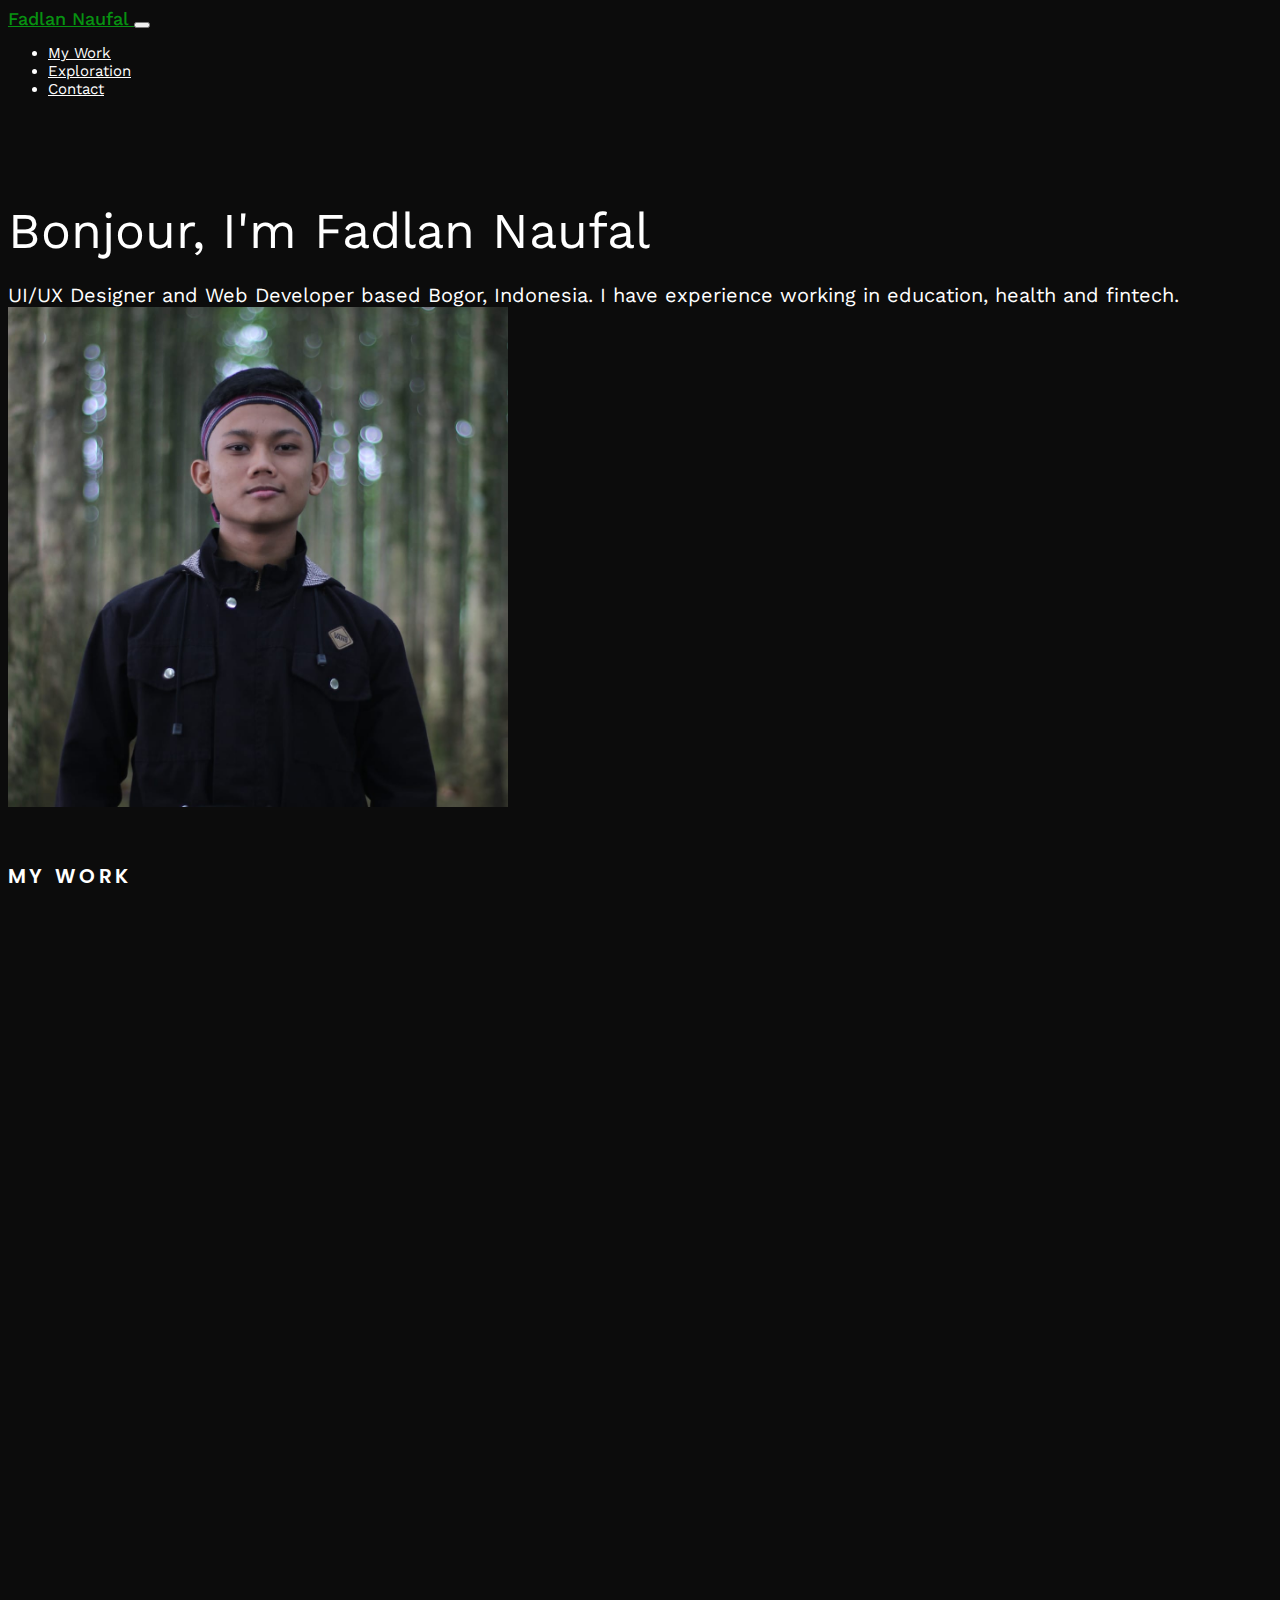
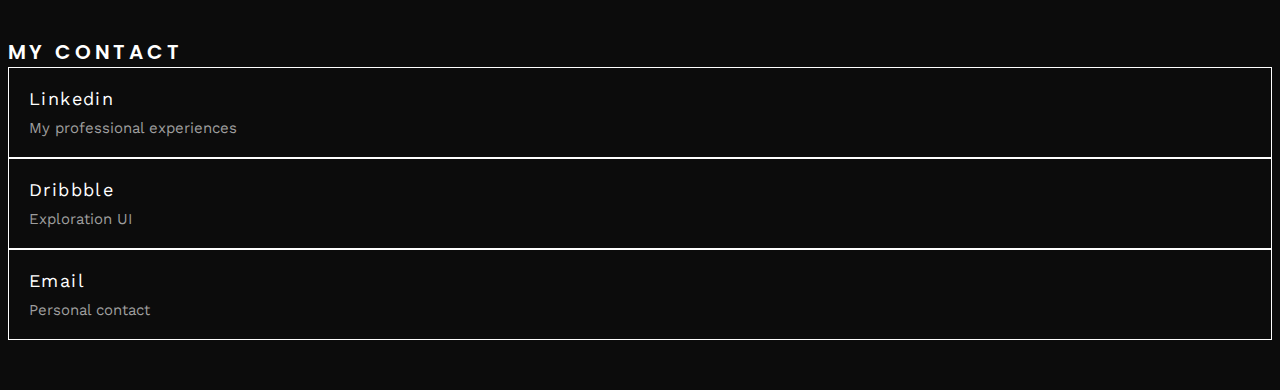
==== index.html @ b21be73f "Update index.html" ====
<!doctype html>
<html lang="en">

<head>
    <!-- Required meta tags -->
    <meta charset="utf-8">
    <meta name="viewport" content="width=device-width, initial-scale=1">
    <title>Fadlan Naufal</title>
    <!-- Bootstrap CSS -->
    <link rel="stylesheet" href="https://cdn.jsdelivr.net/npm/bootstrap@4.6.0/dist/css/bootstrap.min.css"
    integrity="sha384-B0vP5xmATw1+K9KRQjQERJvTumQW0nPEzvF6L/Z6nronJ3oUOFUFpCjEUQouq2+l" crossorigin="anonymous">
    <link rel="preconnect" href="https://fonts.googleapis.com">
    <link rel="preconnect" href="https://fonts.gstatic.com" crossorigin>
    <link href="https://fonts.googleapis.com/css2?family=Work+Sans:wght@300;400;500;600&display=swap" rel="stylesheet">
    <link href="https://fonts.googleapis.com/css2?family=Poppins:wght@300;400;500&display=swap" rel="stylesheet">
    <link href="https://unpkg.com/aos@2.3.1/dist/aos.css" rel="stylesheet">
    <link rel="stylesheet" href="assets/styles/main.css">

    <title>Hello, world!</title>
</head>

<body>
    <nav class="navbar navbar-expand-lg navbar-light bg-primary-new">
        <div class="container">
          <a class="navbar-brand" href="#">
            <span>Fadlan Naufal</span>
          </a>
          <button class="navbar-toggler navbar-toggler-right" type="button" data-toggle="collapse" data-target="#navbarNav"
            aria-controls="navbarNav" aria-expanded="false" aria-label="Toggle navigation">
            <span class="navbar-toggler-icon"></span>
          </button>
          <div class="collapse navbar-collapse" id="navbarNav">
            <ul class="navbar-nav ml-auto">
              <li class="nav-item">
                <a class="nav-link  ml-0 ml-md-4" href="#mywork">My Work</a>
              </li>
              <li class="nav-item">
                <a class="nav-link  ml-0 ml-md-4" href="#explore">Exploration</a>
              </li>
              <li class="nav-item">
                <a class="nav-link  ml-0 ml-md-4" href="#contact">Contact</a>
              </li>
            </ul>
          </div>
        </div>
    </nav>
    <section class="section-hero container py-4">
        <div class="row">
            <div class="col-sm-12 col-md-6 hero-text">
                <div class="hero-title">Bonjour, I'm Fadlan Naufal</div>
                <div class="hero-subtitle">UI/UX Designer and Web Developer based Bogor, Indonesia. I have experience working in education, health and fintech.</div>
            </div>
            <div class="col-sm-12 col-md-6 d-none d-md-block">
                <img src="assets/images/hero_fadlan.jpg" alt="" class="hero-image" width="500">
            </div>
        </div>
    </section>

    <div id="mywork"></div>
    <!-- START MENU MY WORK -->
    <section class="section-my-work container">
        <div class="section-title">MY WORK</div>
        <div class="row mt-4">
            <div class="col-12 col-md-6 mb-4">
                <div class="work-item" data-aos="fade-up">
                    <a href="https://bottlenose-gopher-68d.notion.site/Swabku-Online-Booking-PCR-Test-6ed935c9055540c8bebf6f369cb87a0a" class="item-link" target="_blank">
                        <div class="work-image">
                            <img class="image-item" src="assets/images/project_1.png" alt="">
                        </div>
                        <div class="work-text">
                            <div class="work-title">Swabku</div>
                            <div class="work-detail">See Detail</div>
                        </div>
                    </a>
                </div>
            </div>
            <div class="col-12 col-md-6 mb-4">
                <div class="work-item" data-aos="fade-up">
                    <a href="https://bottlenose-gopher-68d.notion.site/Simple-Design-System-Mobile-UI-Design-eaaaf74afd094d698df14e879ecfdbfd" class="item-link" target="_blank">
                        <div class="work-image">
                            <img class="image-item" src="assets/images/project_2.png" alt="">
                        </div>
                        <div class="work-text">
                            <div class="work-title">Simple Design System - Mobile UI Design</div>
                            <div class="work-detail">See Detail</div>
                        </div>
                    </a>
                </div>
            </div>
            <div class="col-12 col-md-6 mb-4">
                <div class="work-item" data-aos="fade-up">
                    <a href="https://www.notion.so/Wikrama-Homestay-32709849773b4e8db5cf268a39f16432" class="item-link" target="_blank">
                        <div class="work-image">
                            <img class="image-item" src="assets/images/project_3.png" alt="">
                        </div>
                        <div class="work-text">
                            <div class="work-title">Wikrama Homestay - Case Study</div>
                            <div class="work-detail">See Detail</div>
                        </div>
                    </a>
                </div>
            </div>
            <div class="col-12 col-md-6 mb-4">
                <div class="work-item" data-aos="fade-up">
                    <a href="https://drive.google.com/file/d/1C_OPFosi-v3gkjX1TNbR-qEJoZZCG28S/view?usp=sharing" class="item-link" target="_blank">
                        <div class="work-image">
                            <img class="image-item" src="assets/images/project_4.png" alt="">
                        </div>
                        <div class="work-text">
                            <div class="work-title">Kerja+ Jobseeker App - Case Study</div>
                            <div class="work-detail">See Detail</div>
                        </div>
                    </a>
                </div>
            </div>
        </div>
    </section>
    <!-- END MENU MY WORK -->
   
    <div id="explore"></div>
    <!-- START MENU EXPLORATION -->
    <section class="section-exploration container">
        <div class="section-title">EXPLORATION</div>
        <div class="row mt-4">
            <div class="col-12 mb-4" data-aos="fade-up">
                <img src="assets/images/explore_1.png" alt="" class="explore-image">
            </div>
            <div class="col-12 mb-4" data-aos="fade-up">
                <img src="assets/images/explore_2.png" alt="" class="explore-image">
            </div>
            <div class="col-12 mb-4" data-aos="fade-up">
                <img src="assets/images/explore_3.png" alt="" class="explore-image">
            </div>
        </div>
    </section>
    <!-- END MENU EXPLORATION -->

    <div id="contact"></div>
    <!-- START MENU MY CONTACT -->
    <section class="section-contact container">
        <div class="section-title">MY CONTACT</div>
        <div class="row mt-4">
            <div class="col-12 col-md-4">
                <a href="https://www.linkedin.com/in/fadlan-dev/" class="item-link" target="_blank">
                    <div class="contact-item">
                        <div class="contact-title">Linkedin</div>
                        <div class="contact-subtitle">My professional experiences</div>
                    </div>
                </a>
            </div>
            <div class="col-12 col-md-4">
                <a href="https://dribbble.com/LordFadlan" class="item-link" target="_blank">
                    <div class="contact-item">
                        <div class="contact-title">Dribbble</div>
                        <div class="contact-subtitle">Exploration UI</div>
                    </div>
                </a>
            </div>
            <div class="col-12 col-md-4">
                <a href="mailto:lordfadlan@gmail.com" class="item-link" target="_blank">
                    <div class="contact-item">
                        <div class="contact-title">Email</div>
                        <div class="contact-subtitle">Personal contact</div>
                    </div>
                </a>
            </div>
        </div>
    </section>
    <!-- END MENU MY CONTACT -->

    <script src="https://code.jquery.com/jquery-3.5.1.slim.min.js"
    integrity="sha384-DfXdz2htPH0lsSSs5nCTpuj/zy4C+OGpamoFVy38MVBnE+IbbVYUew+OrCXaRkfj"
    crossorigin="anonymous"></script>
  <script src="https://cdn.jsdelivr.net/npm/bootstrap@4.6.0/dist/js/bootstrap.bundle.min.js"
    integrity="sha384-Piv4xVNRyMGpqkS2by6br4gNJ7DXjqk09RmUpJ8jgGtD7zP9yug3goQfGII0yAns"
    crossorigin="anonymous"></script>
    <script src="https://unpkg.com/aos@2.3.1/dist/aos.js"></script>
    <script>
        AOS.init();
    </script>

    <!-- Option 2: Separate Popper and Bootstrap JS -->
    <!--
    <script src="https://cdn.jsdelivr.net/npm/@popperjs/core@2.9.2/dist/umd/popper.min.js" integrity="sha384-IQsoLXl5PILFhosVNubq5LC7Qb9DXgDA9i+tQ8Zj3iwWAwPtgFTxbJ8NT4GN1R8p" crossorigin="anonymous"></script>
    <script src="https://cdn.jsdelivr.net/npm/bootstrap@5.0.2/dist/js/bootstrap.min.js" integrity="sha384-cVKIPhGWiC2Al4u+LWgxfKTRIcfu0JTxR+EQDz/bgldoEyl4H0zUF0QKbrJ0EcQF" crossorigin="anonymous"></script>
    -->
</body>

</html>
---- assets/styles/main.css ----
body {
  font-family: 'Work Sans', sans-serif;
  font-size: 15px;
  background-color: #0C0C0C;
  color: #FFFFFF;
}

.bg-primary-new {
  background-color: #0C0C0C;
}

.navbar .navbar-brand {
  font-size: 18px;
  font-weight: 500;
  color: #079211;
}

.navbar .navbar-brand:hover {
  color: #FFFFFF;
}

.navbar-light .navbar-nav .nav-link {
  color: #FFFFFF;
}

.navbar-light .navbar-nav .nav-link:hover {
  color: #079211;
  text-decoration: none;
}

.section-hero .hero-text {
  margin-top: 100px;
}

.section-hero .hero-text .hero-title {
  font-size: 50px;
  line-height: 1.3;
}

.section-hero .hero-text .hero-subtitle {
  margin-top: 20px;
  font-size: 20px;
}

.section-my-work {
  margin-top: 50px;
}

.section-my-work .section-title {
  font-family: 'Poppins', sans-serif;
  text-transform: capitalize;
  font-weight: 600;
  font-size: 20px;
  letter-spacing: 4px;
}

.section-my-work .work-item {
  background-color: #171717;
}

.section-my-work .work-item .item-link {
  text-decoration: none;
}

.section-my-work .work-item .work-image img {
  max-width: 100%;
}

.section-my-work .work-item .work-text {
  padding: 30px 20px;
}

.section-my-work .work-item .work-text .work-title {
  margin-bottom: 10px;
  font-size: 20px;
  letter-spacing: 1.4px;
  color: #FFFFFF;
}

.section-my-work .work-item .work-text .work-detail {
  color: #9E9E9E;
}

.section-exploration {
  margin-top: 50px;
}

.section-exploration .section-title {
  font-family: 'Poppins', sans-serif;
  text-transform: capitalize;
  font-weight: 600;
  font-size: 20px;
  letter-spacing: 4px;
}

.section-exploration .explore-image {
  max-width: 100%;
}

.section-contact {
  margin-top: 50px;
  margin-bottom: 50px;
}

.section-contact .section-title {
  font-family: 'Poppins', sans-serif;
  text-transform: capitalize;
  font-weight: 600;
  font-size: 20px;
  letter-spacing: 4px;
}

.section-contact .item-link {
  text-decoration: none;
}

.section-contact .item-link .contact-item {
  cursor: pointer;
  border: 1px solid #FFFFFF;
  padding: 20px;
}

.section-contact .item-link .contact-item:hover {
  background-color: #079211;
  border: 1px solid #0C0C0C;
}

.section-contact .item-link .contact-item .contact-title {
  color: #FFFFFF;
  font-size: 18px;
  margin-bottom: 10px;
  letter-spacing: 1.4px;
}

.section-contact .item-link .contact-item .contact-subtitle {
  color: #9E9E9E;
}
/*# sourceMappingURL=main.css.map */
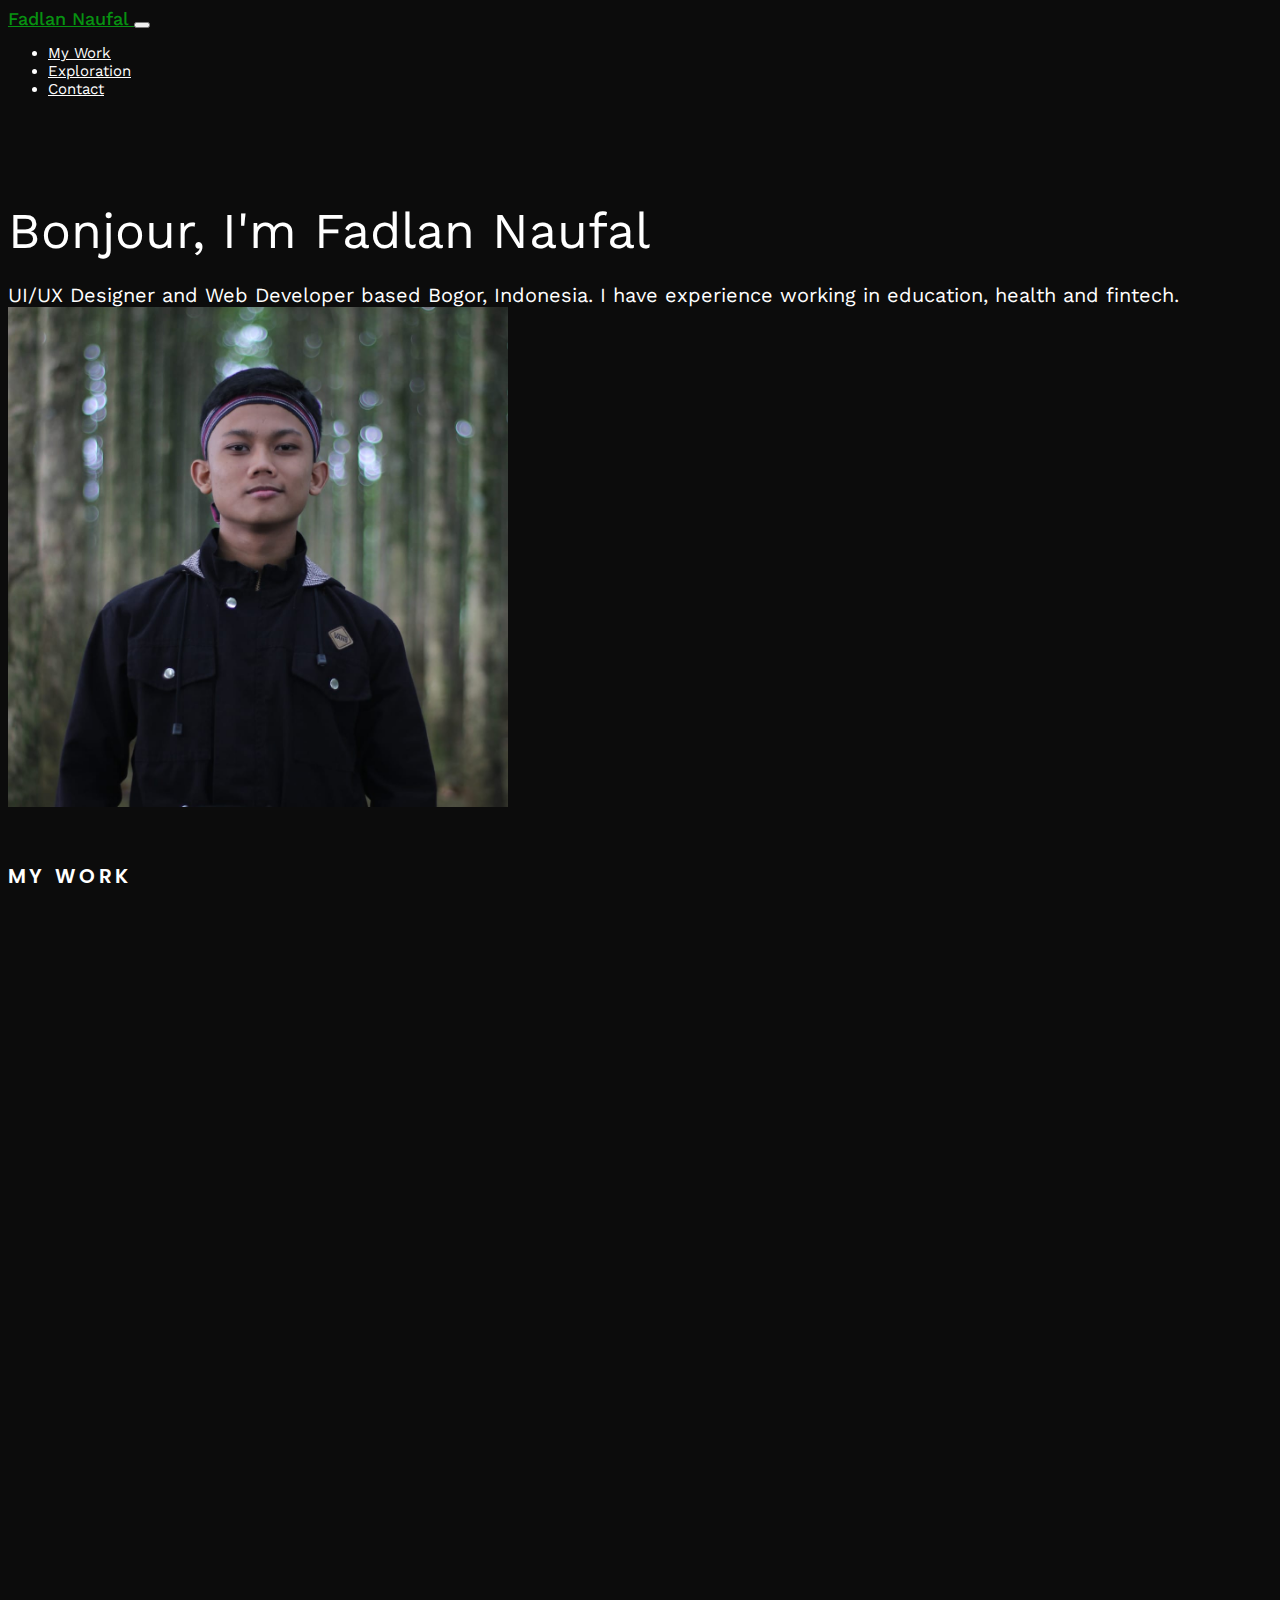
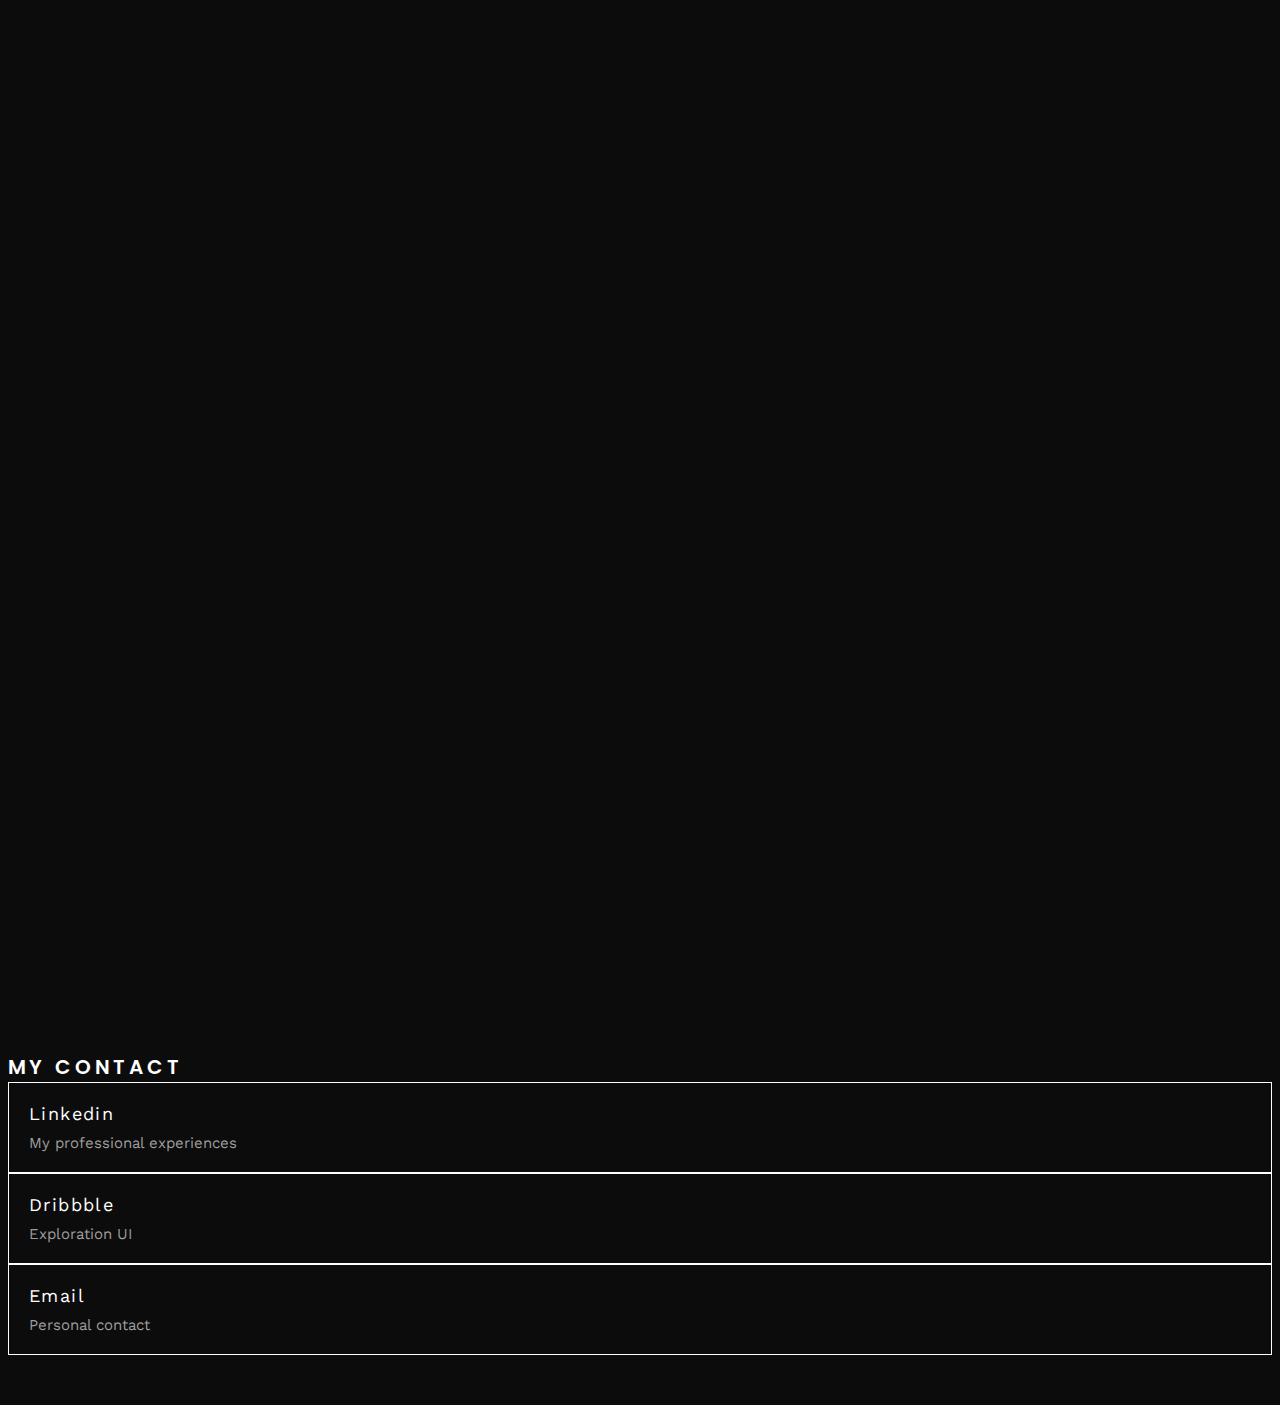
==== commit e4349cb0: "update new project" ====
--- a/index.html
+++ b/index.html
@@ -113,6 +113,19 @@
                     </a>
                 </div>
             </div>
+            <div class="col-12 col-md-6 mb-4">
+                <div class="work-item" data-aos="fade-up">
+                    <a href="https://drive.google.com/file/d/1dTgFFAZ1vKdyC7lBbP635gI1tACrFFT4/view?usp=sharing" class="item-link" target="_blank">
+                        <div class="work-image">
+                            <img class="image-item" src="assets/images/project_5.png" alt="">
+                        </div>
+                        <div class="work-text">
+                            <div class="work-title">Kerja+ Customer App - Case Study</div>
+                            <div class="work-detail">See Detail</div>
+                        </div>
+                    </a>
+                </div>
+            </div>
         </div>
     </section>
     <!-- END MENU MY WORK -->
@@ -186,4 +199,4 @@
     -->
 </body>
 
-</html>
+</html>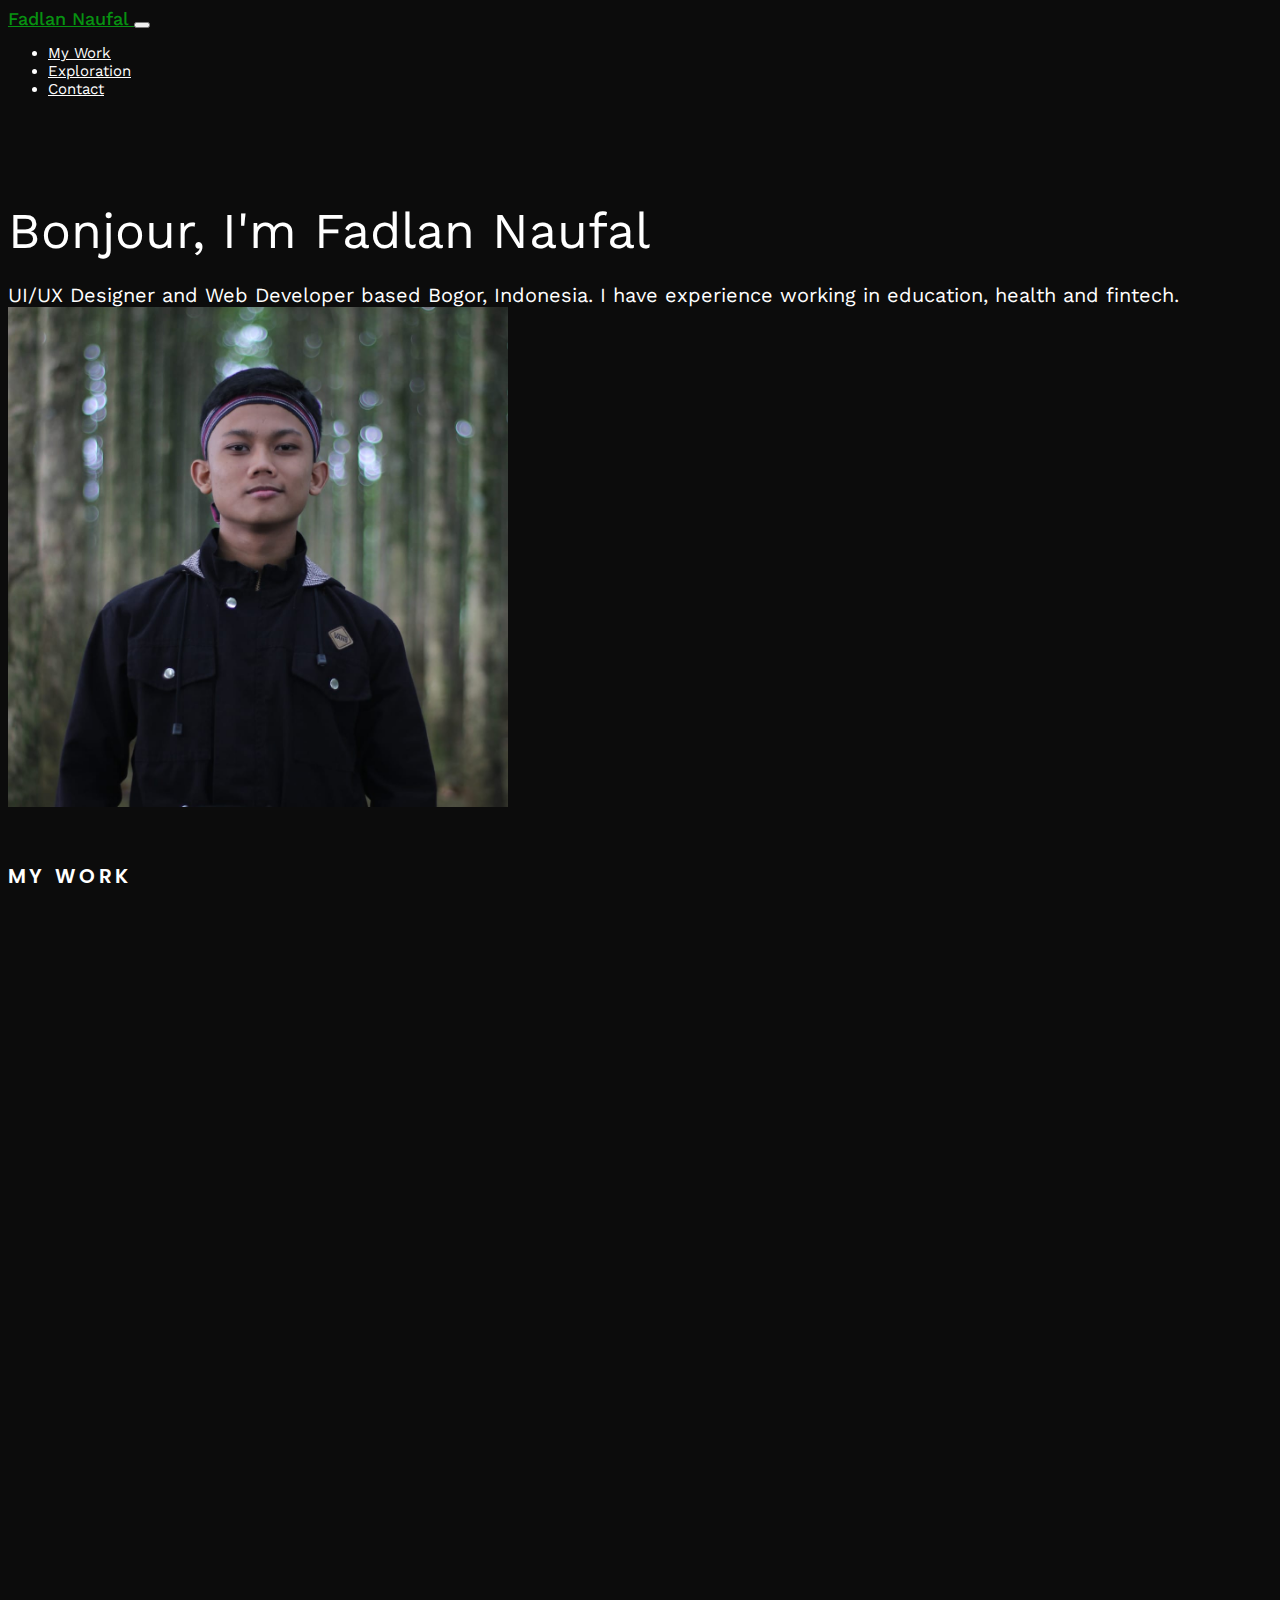
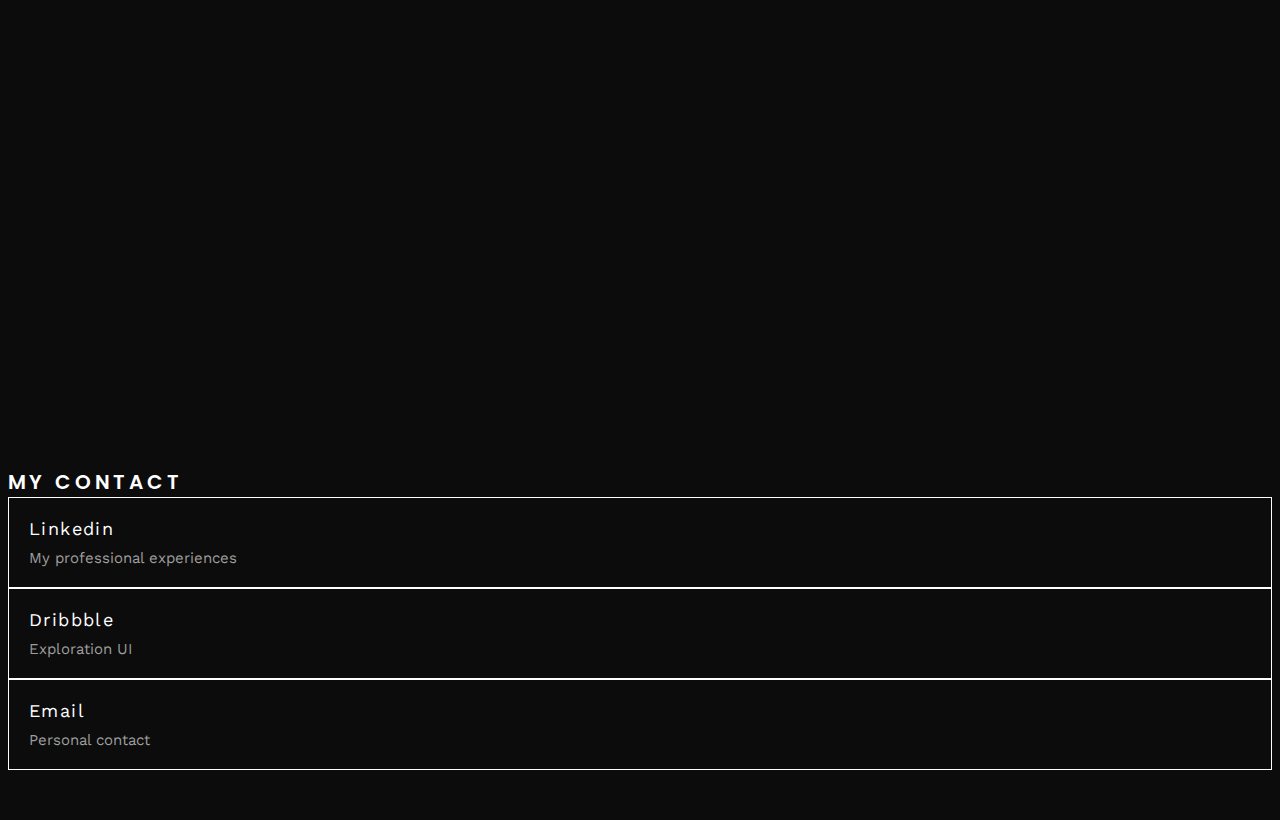
==== commit e856fe55: "add new project" ====
--- a/index.html
+++ b/index.html
@@ -126,6 +126,19 @@
                     </a>
                 </div>
             </div>
+            <div class="col-12 col-md-6 mb-4">
+                <div class="work-item" data-aos="fade-up">
+                    <a href="https://drive.google.com/file/d/17Q1V8G2QP3v0WPzwzvpTOODweomb0JIK/view?usp=sharing" class="item-link" target="_blank">
+                        <div class="work-image">
+                            <img class="image-item" src="assets/images/project_6.png" alt="">
+                        </div>
+                        <div class="work-text">
+                            <div class="work-title">SJS+ Employee App - Case Study</div>
+                            <div class="work-detail">See Detail</div>
+                        </div>
+                    </a>
+                </div>
+            </div>
         </div>
     </section>
     <!-- END MENU MY WORK -->
@@ -199,4 +212,4 @@
     -->
 </body>
 
-</html>+</html>
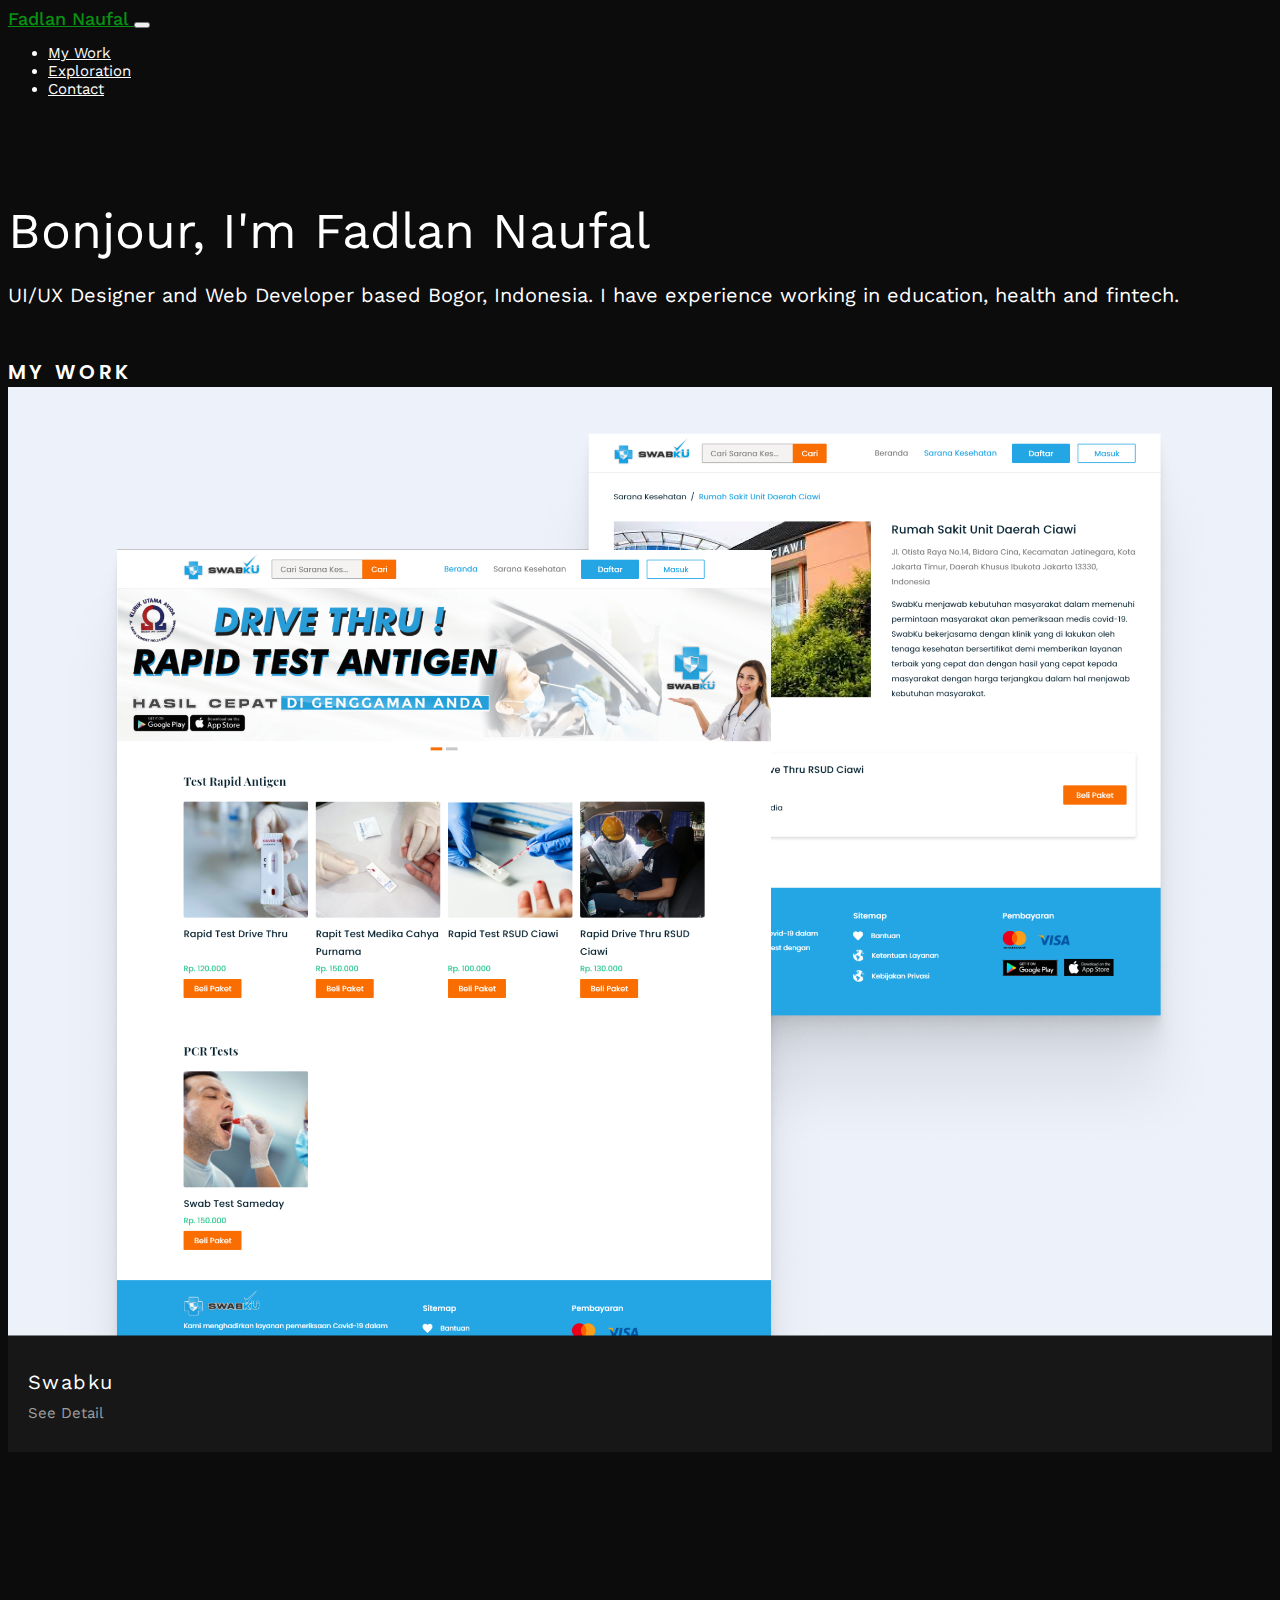
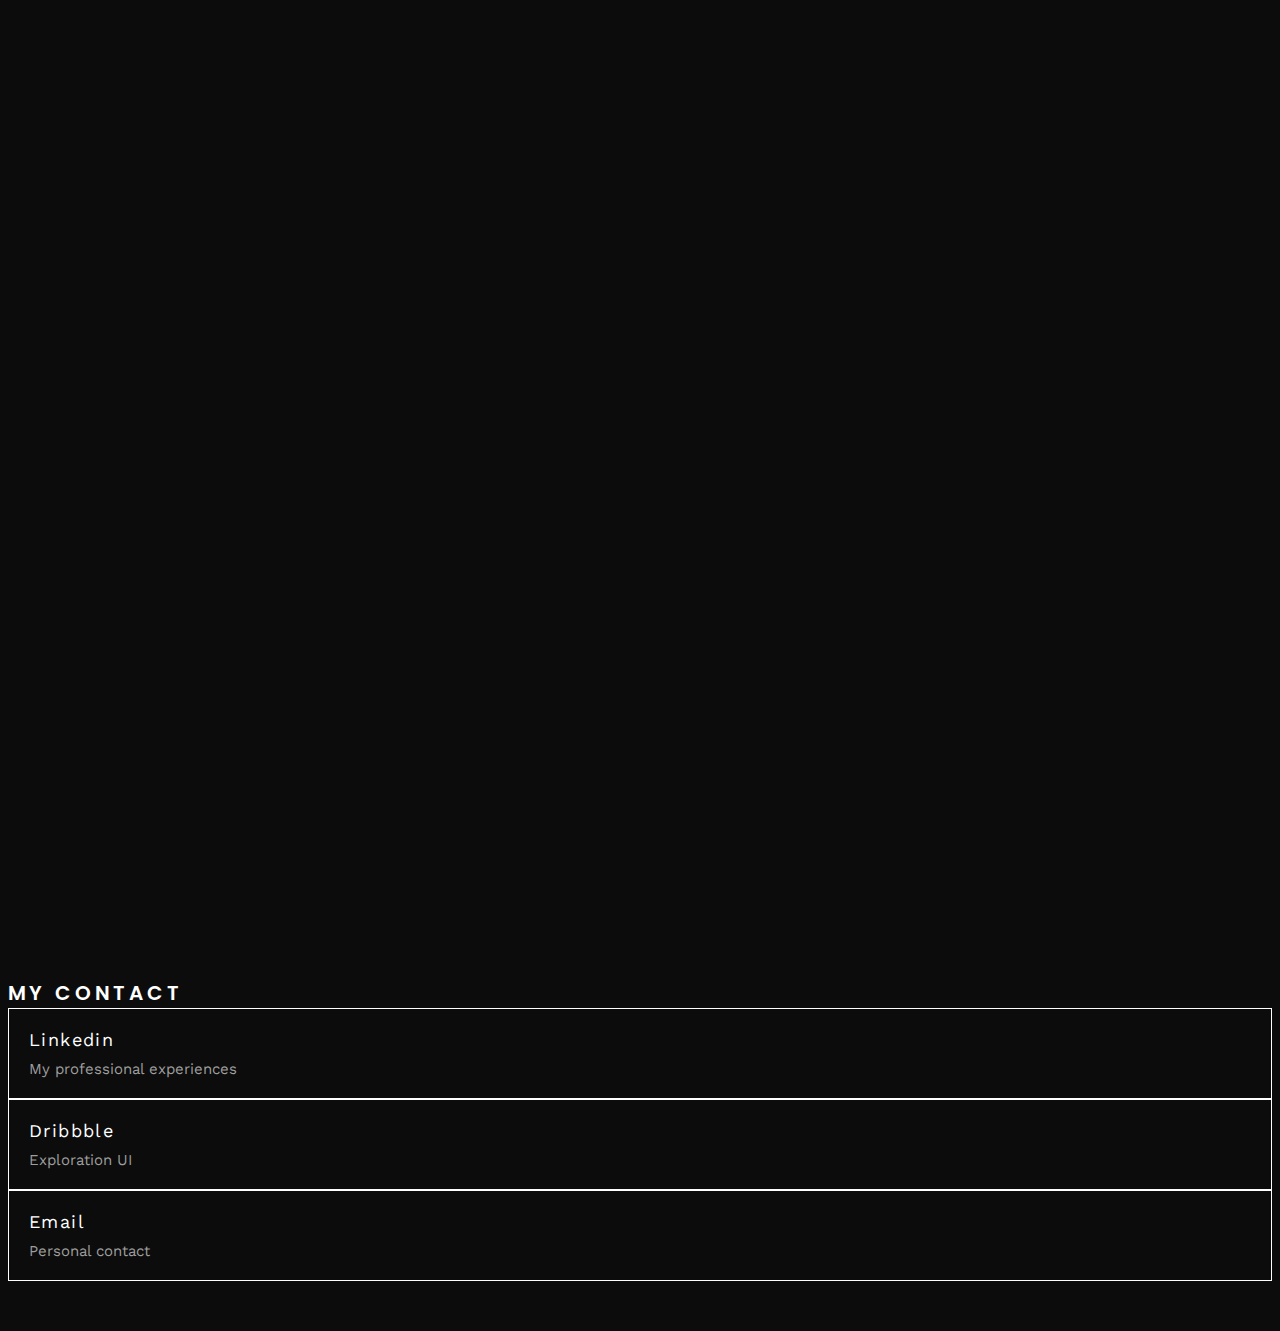
==== commit 5620adc0: "add new project and add visit counter" ====
--- a/index.html
+++ b/index.html
@@ -15,7 +15,7 @@
     <link href="https://fonts.googleapis.com/css2?family=Poppins:wght@300;400;500&display=swap" rel="stylesheet">
     <link href="https://unpkg.com/aos@2.3.1/dist/aos.css" rel="stylesheet">
     <link rel="stylesheet" href="assets/styles/main.css">
-
+    <script src="assets/config/index.js"></script>
     <title>Hello, world!</title>
 </head>
 
@@ -51,11 +51,10 @@
                 <div class="hero-subtitle">UI/UX Designer and Web Developer based Bogor, Indonesia. I have experience working in education, health and fintech.</div>
             </div>
             <div class="col-sm-12 col-md-6 d-none d-md-block">
-                <img src="assets/images/hero_fadlan.jpg" alt="" class="hero-image" width="500">
-            </div>
-        </div>
-    </section>
-
+                <!-- <img src="assets/images/hero_fadlan.jpg" alt="" class="hero-image" width="500"> -->
+            </div>
+        </div>
+    </section>
     <div id="mywork"></div>
     <!-- START MENU MY WORK -->
     <section class="section-my-work container">
@@ -139,10 +138,22 @@
                     </a>
                 </div>
             </div>
+            <div class="col-12 col-md-6 mb-4">
+                <div class="work-item" data-aos="fade-up">
+                    <a href="https://drive.google.com/file/d/11hPWaJQR12FbCZs7w5vqJ-nT6aQD6j5u/view?usp=sharing" class="item-link" target="_blank">
+                        <div class="work-image">
+                            <img class="image-item" src="assets/images/project_7.png" alt="">
+                        </div>
+                        <div class="work-text">
+                            <div class="work-title">SJS+ Customer App - Case Study</div>
+                            <div class="work-detail">See Detail</div>
+                        </div>
+                    </a>
+                </div>
+            </div>
         </div>
     </section>
     <!-- END MENU MY WORK -->
-   
     <div id="explore"></div>
     <!-- START MENU EXPLORATION -->
     <section class="section-exploration container">
@@ -160,7 +171,6 @@
         </div>
     </section>
     <!-- END MENU EXPLORATION -->
-
     <div id="contact"></div>
     <!-- START MENU MY CONTACT -->
     <section class="section-contact container">
--- a/assets/styles/main.css
+++ b/assets/styles/main.css
@@ -1,5 +1,5 @@
 body {
-  font-family: 'Work Sans', sans-serif;
+  font-family: "Work Sans", sans-serif;
   font-size: 15px;
   background-color: #0C0C0C;
   color: #FFFFFF;
@@ -14,7 +14,6 @@
   font-weight: 500;
   color: #079211;
 }
-
 .navbar .navbar-brand:hover {
   color: #FFFFFF;
 }
@@ -22,7 +21,6 @@
 .navbar-light .navbar-nav .nav-link {
   color: #FFFFFF;
 }
-
 .navbar-light .navbar-nav .nav-link:hover {
   color: #079211;
   text-decoration: none;
@@ -31,12 +29,10 @@
 .section-hero .hero-text {
   margin-top: 100px;
 }
-
 .section-hero .hero-text .hero-title {
   font-size: 50px;
   line-height: 1.3;
 }
-
 .section-hero .hero-text .hero-subtitle {
   margin-top: 20px;
   font-size: 20px;
@@ -45,38 +41,31 @@
 .section-my-work {
   margin-top: 50px;
 }
-
 .section-my-work .section-title {
-  font-family: 'Poppins', sans-serif;
+  font-family: "Poppins", sans-serif;
   text-transform: capitalize;
   font-weight: 600;
   font-size: 20px;
   letter-spacing: 4px;
 }
-
 .section-my-work .work-item {
   background-color: #171717;
 }
-
 .section-my-work .work-item .item-link {
   text-decoration: none;
 }
-
 .section-my-work .work-item .work-image img {
   max-width: 100%;
 }
-
 .section-my-work .work-item .work-text {
   padding: 30px 20px;
 }
-
 .section-my-work .work-item .work-text .work-title {
   margin-bottom: 10px;
   font-size: 20px;
   letter-spacing: 1.4px;
   color: #FFFFFF;
 }
-
 .section-my-work .work-item .work-text .work-detail {
   color: #9E9E9E;
 }
@@ -84,15 +73,13 @@
 .section-exploration {
   margin-top: 50px;
 }
-
 .section-exploration .section-title {
-  font-family: 'Poppins', sans-serif;
+  font-family: "Poppins", sans-serif;
   text-transform: capitalize;
   font-weight: 600;
   font-size: 20px;
   letter-spacing: 4px;
 }
-
 .section-exploration .explore-image {
   max-width: 100%;
 }
@@ -101,38 +88,31 @@
   margin-top: 50px;
   margin-bottom: 50px;
 }
-
 .section-contact .section-title {
-  font-family: 'Poppins', sans-serif;
+  font-family: "Poppins", sans-serif;
   text-transform: capitalize;
   font-weight: 600;
   font-size: 20px;
   letter-spacing: 4px;
 }
-
 .section-contact .item-link {
   text-decoration: none;
 }
-
 .section-contact .item-link .contact-item {
   cursor: pointer;
   border: 1px solid #FFFFFF;
   padding: 20px;
 }
-
 .section-contact .item-link .contact-item:hover {
   background-color: #079211;
   border: 1px solid #0C0C0C;
 }
-
 .section-contact .item-link .contact-item .contact-title {
   color: #FFFFFF;
   font-size: 18px;
   margin-bottom: 10px;
   letter-spacing: 1.4px;
 }
-
 .section-contact .item-link .contact-item .contact-subtitle {
   color: #9E9E9E;
-}
-/*# sourceMappingURL=main.css.map */+}/*# sourceMappingURL=main.css.map */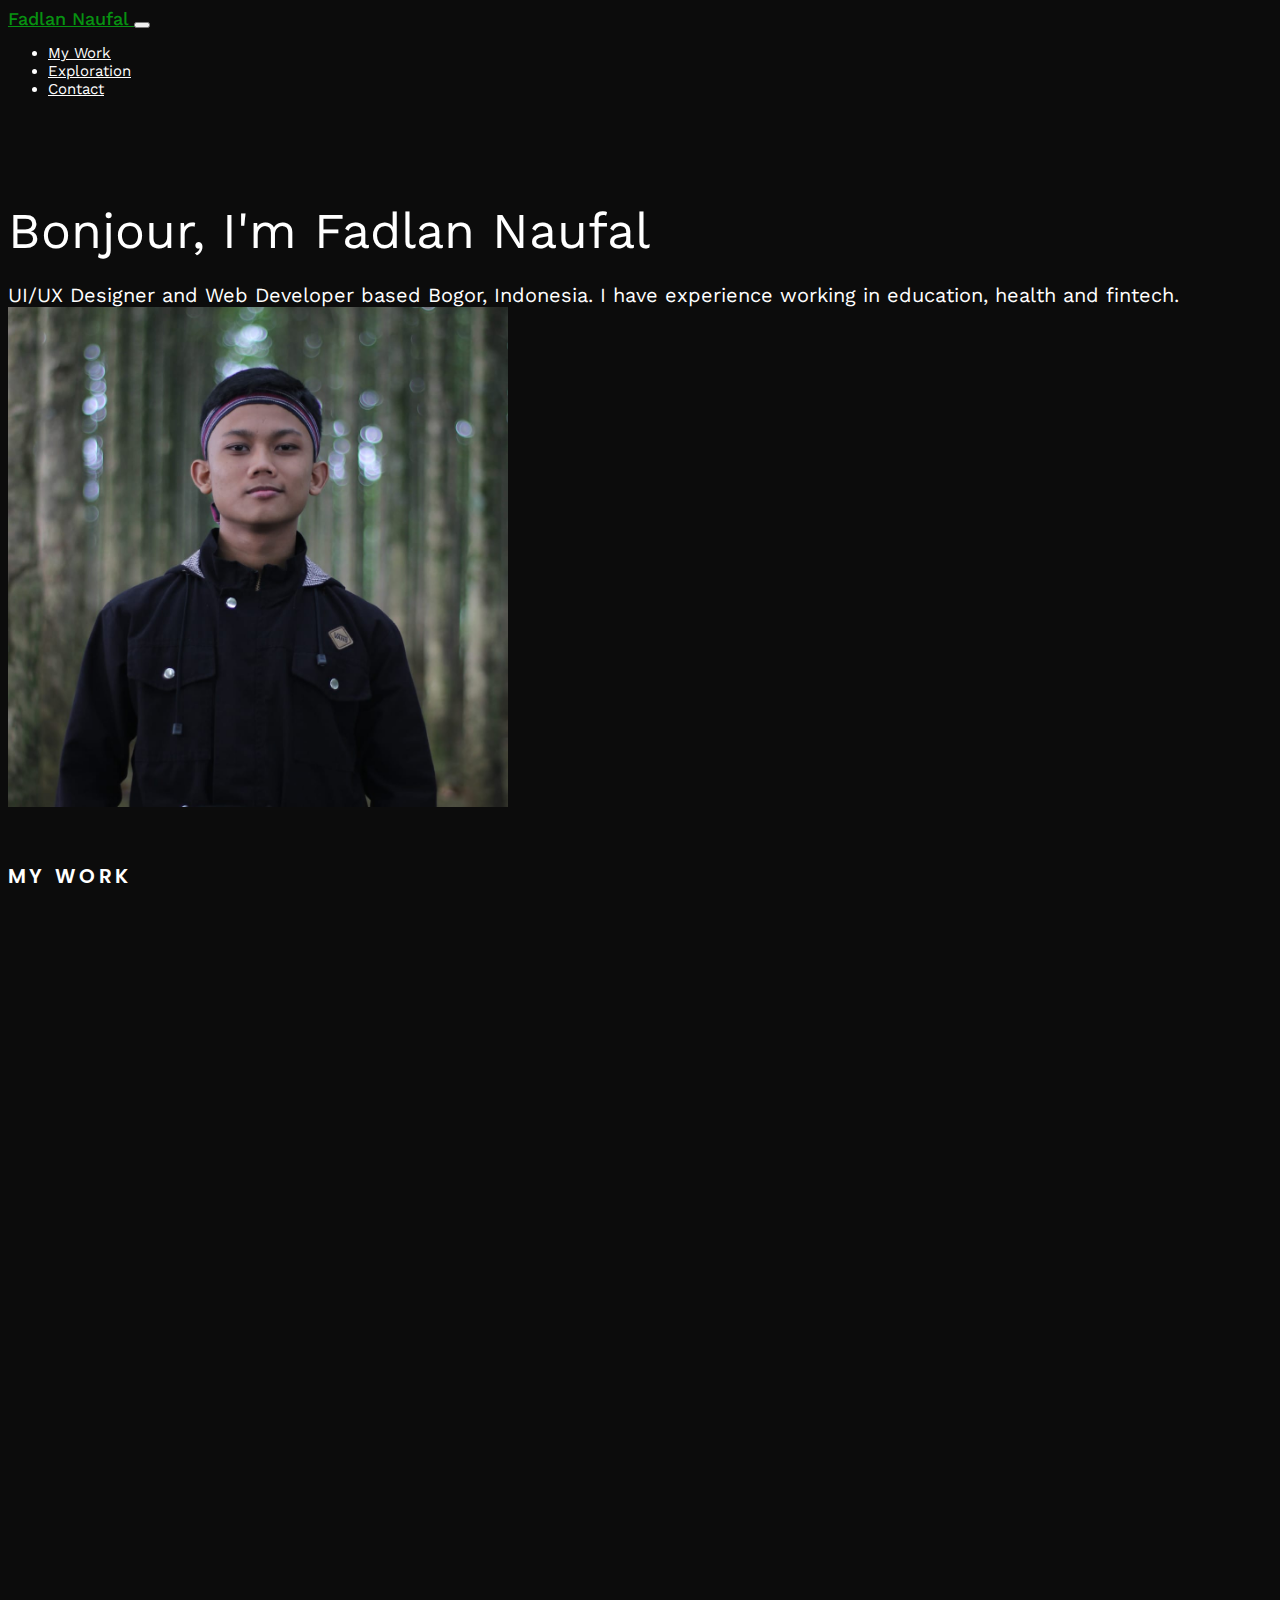
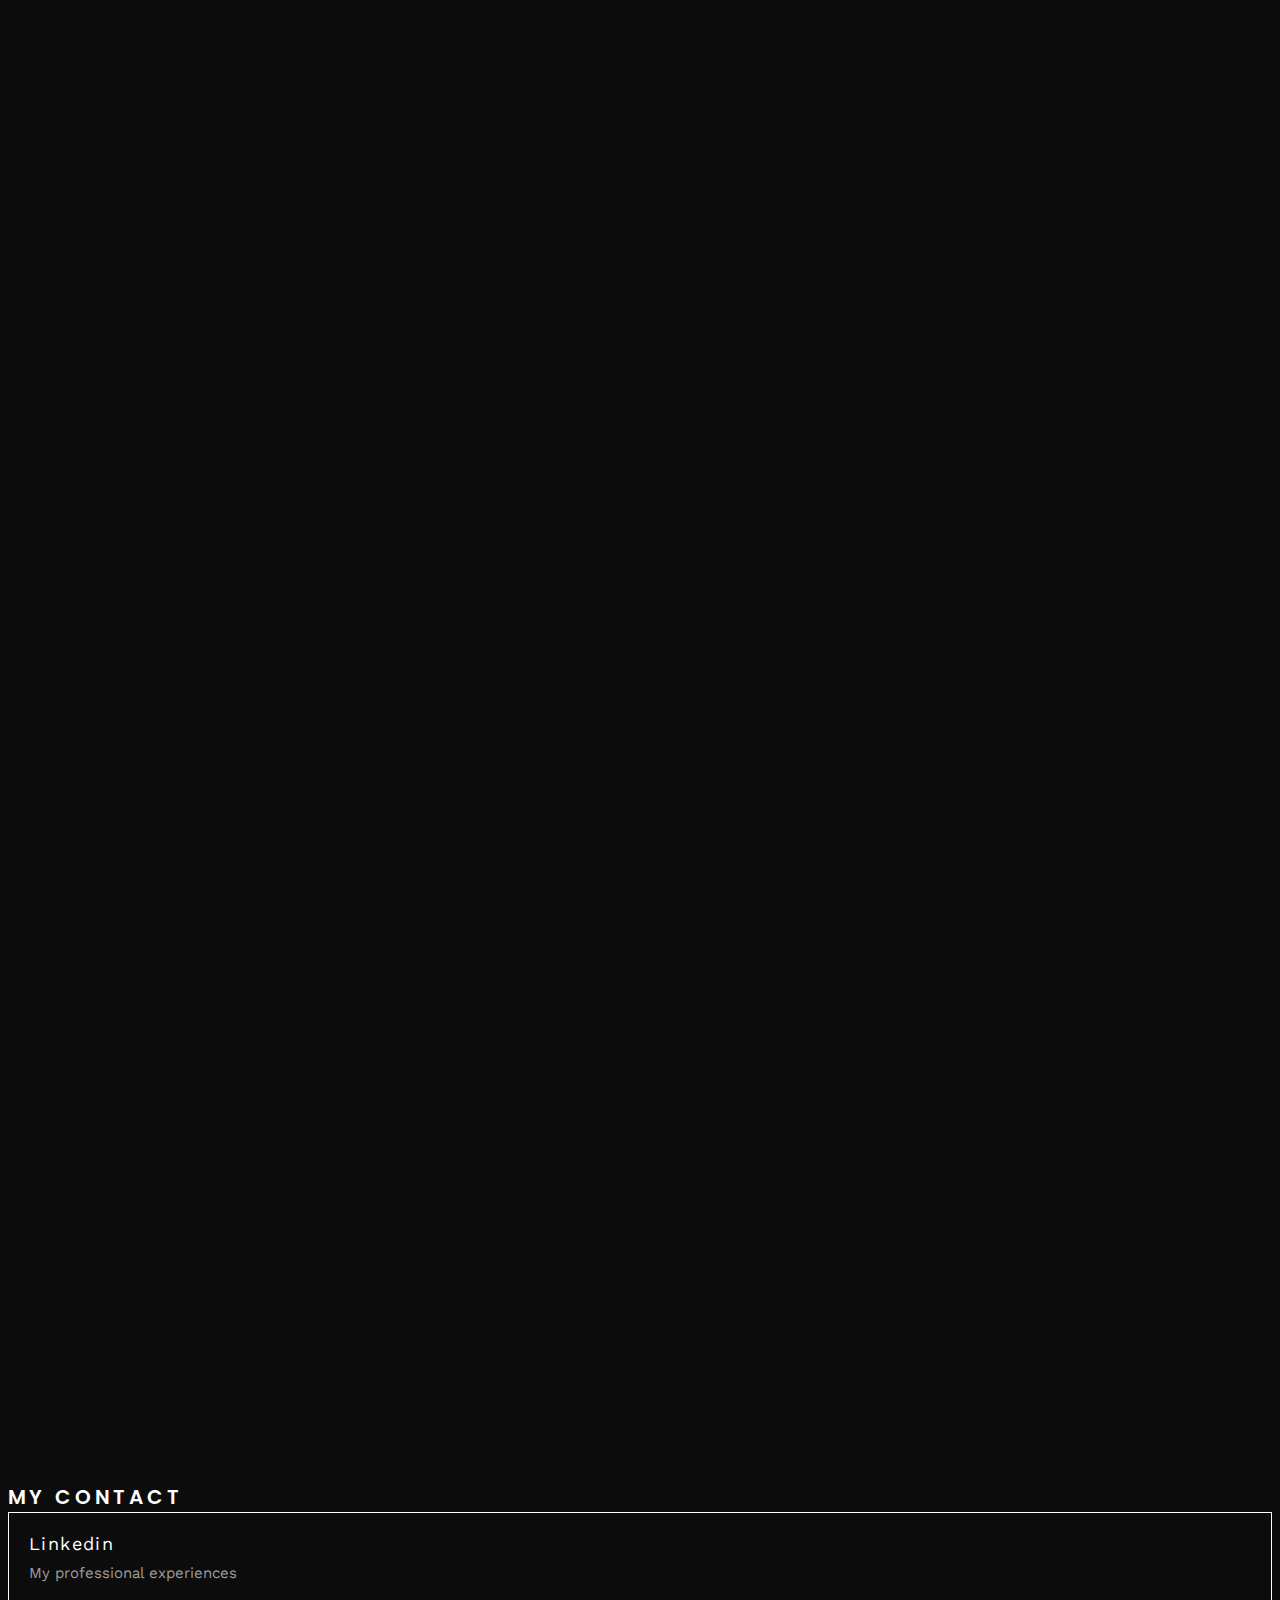
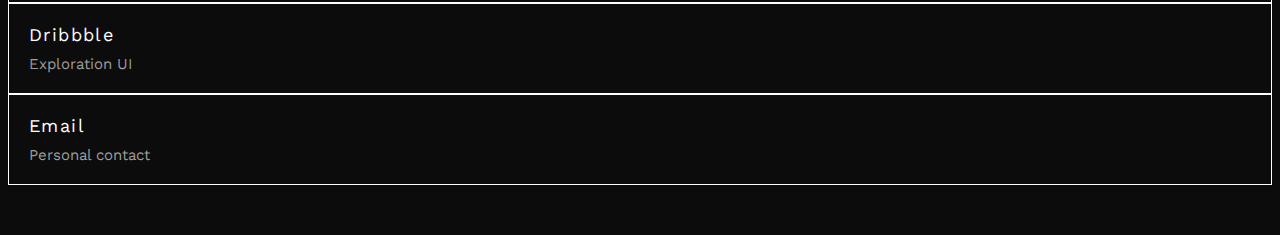
==== commit c9fae2ad: "add new project and add visit counter" ====
--- a/index.html
+++ b/index.html
@@ -51,7 +51,7 @@
                 <div class="hero-subtitle">UI/UX Designer and Web Developer based Bogor, Indonesia. I have experience working in education, health and fintech.</div>
             </div>
             <div class="col-sm-12 col-md-6 d-none d-md-block">
-                <!-- <img src="assets/images/hero_fadlan.jpg" alt="" class="hero-image" width="500"> -->
+                <img src="assets/images/hero_fadlan.jpg" alt="" class="hero-image" width="500">
             </div>
         </div>
     </section>
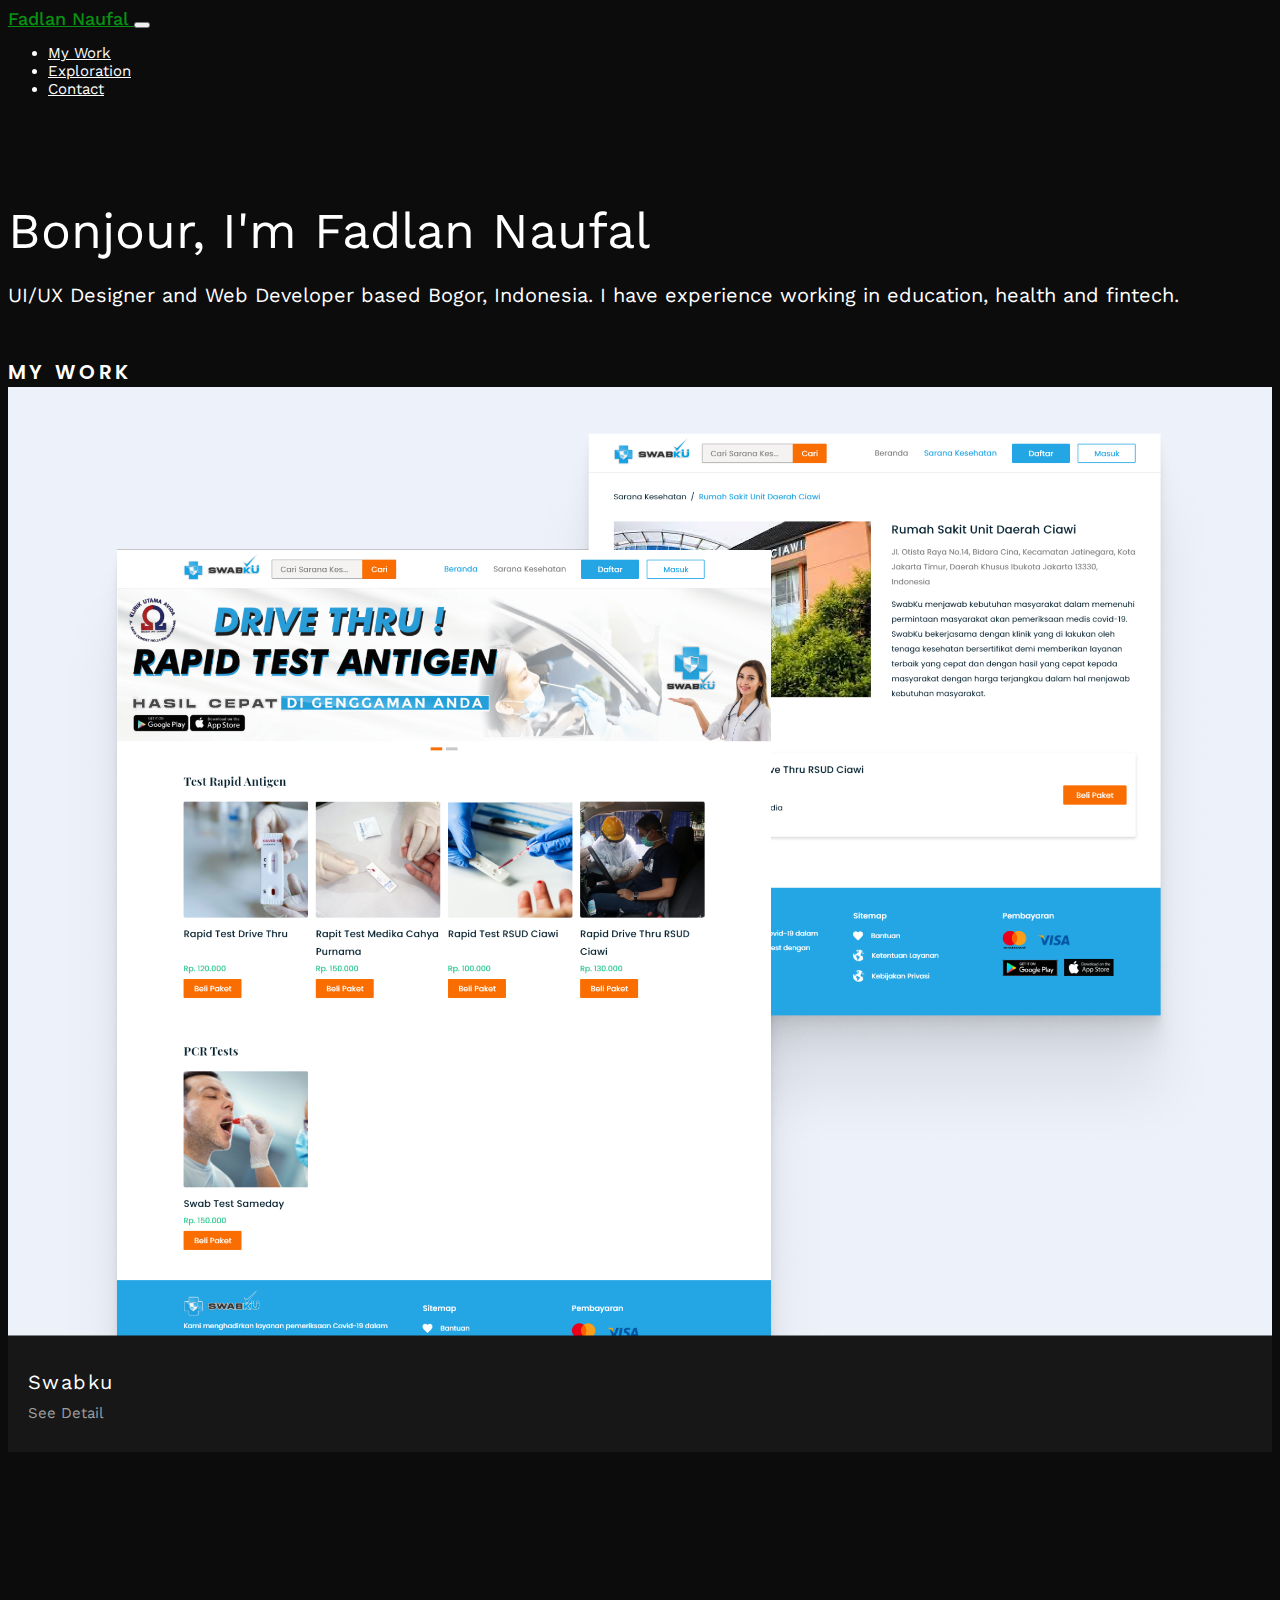
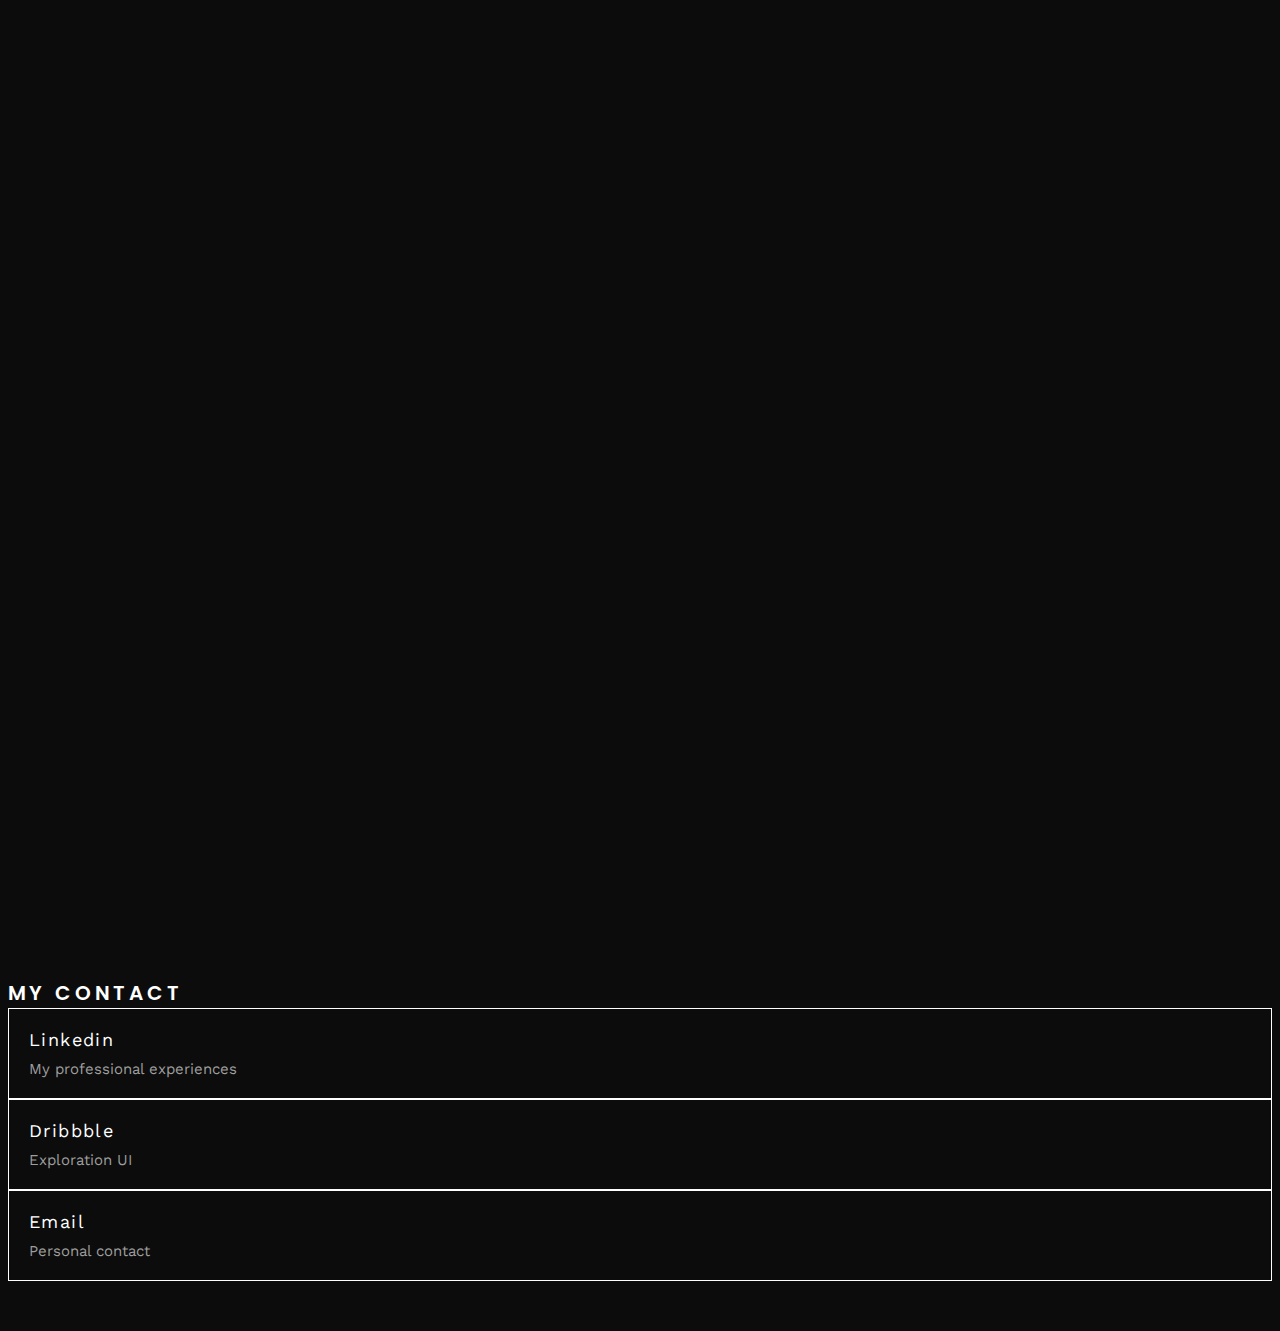
==== commit 3f4277c5: "Update index.html" ====
--- a/index.html
+++ b/index.html
@@ -50,9 +50,9 @@
                 <div class="hero-title">Bonjour, I'm Fadlan Naufal</div>
                 <div class="hero-subtitle">UI/UX Designer and Web Developer based Bogor, Indonesia. I have experience working in education, health and fintech.</div>
             </div>
-            <div class="col-sm-12 col-md-6 d-none d-md-block">
+<!--             <div class="col-sm-12 col-md-6 d-none d-md-block">
                 <img src="assets/images/hero_fadlan.jpg" alt="" class="hero-image" width="500">
-            </div>
+            </div> -->
         </div>
     </section>
     <div id="mywork"></div>
